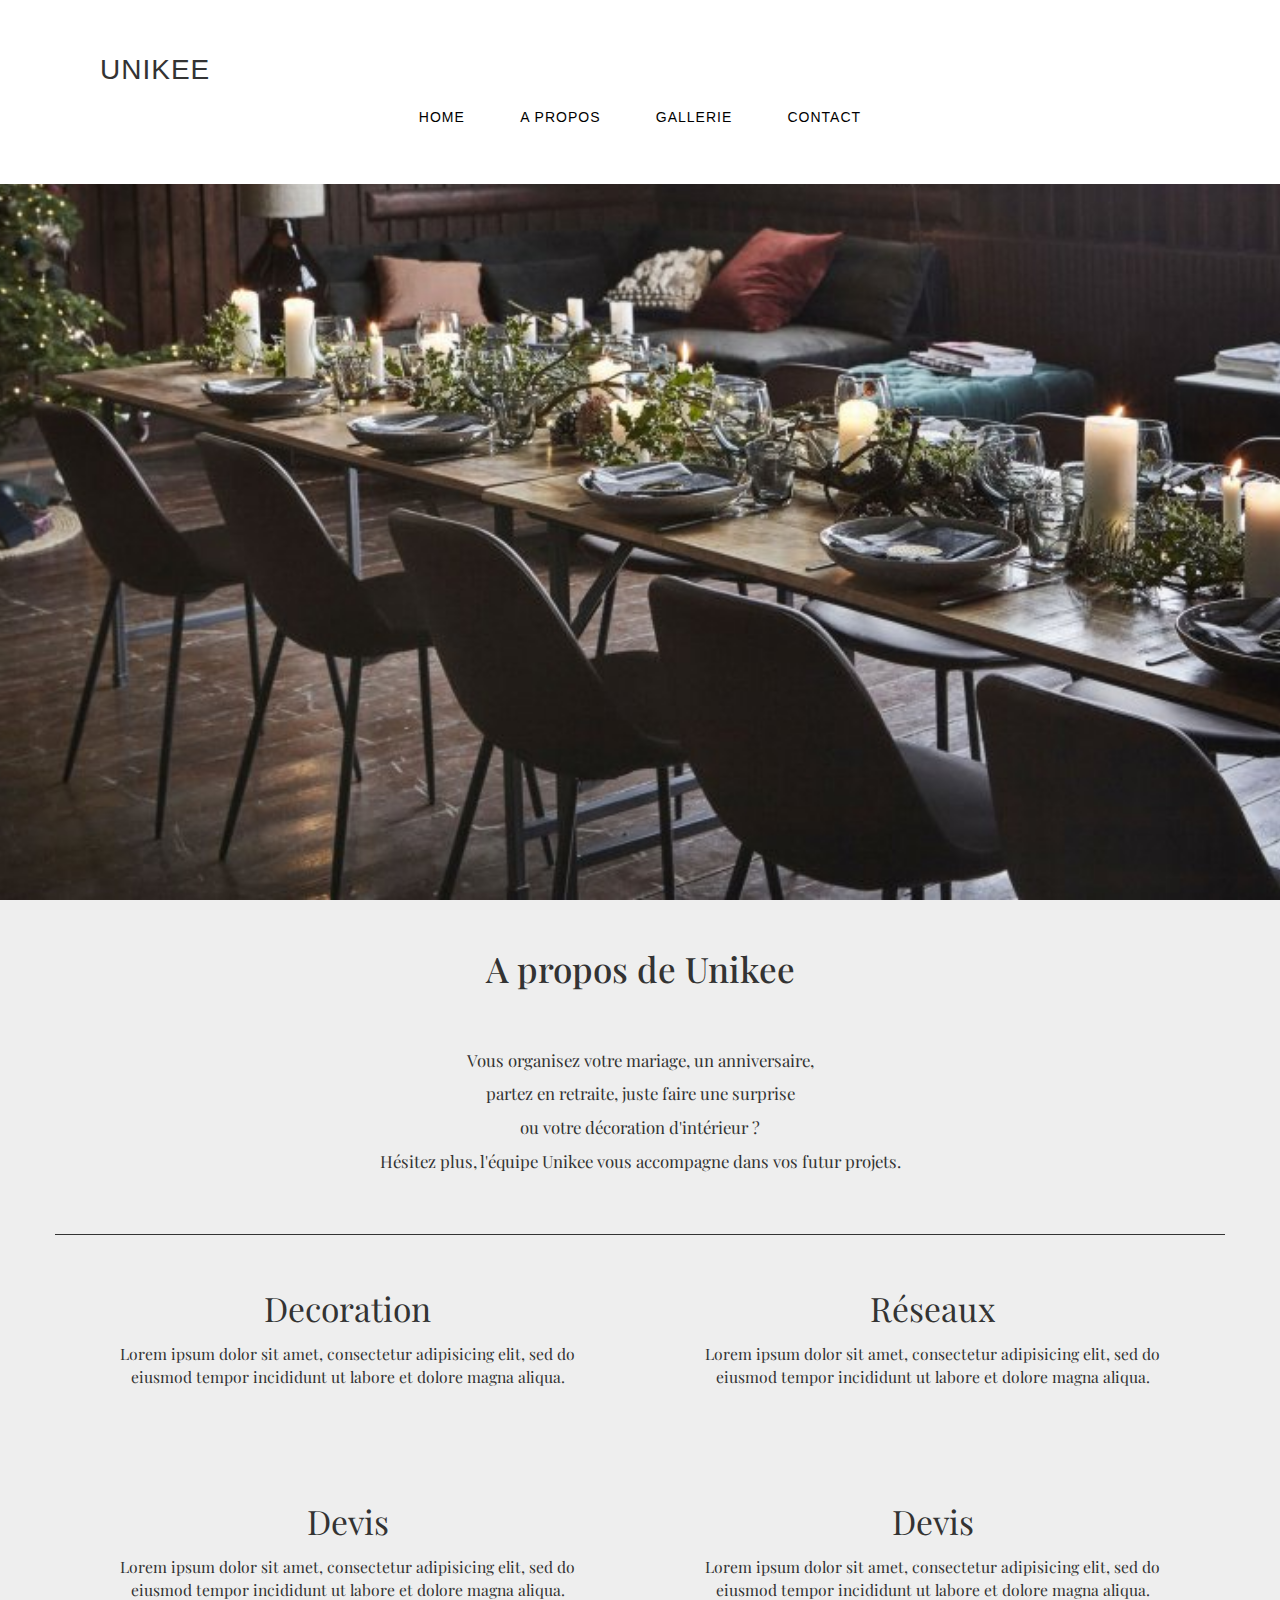
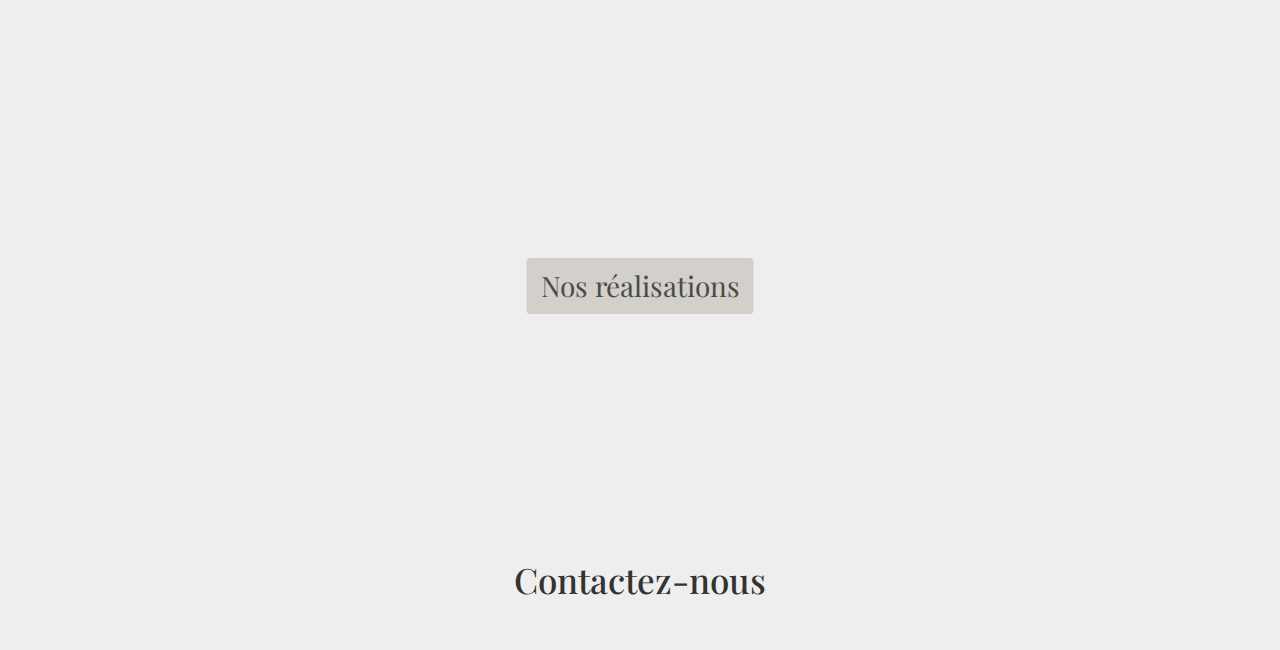
==== pages/home.html @ 41f5111c "first commit" ====
<!DOCTYPE html>
<html>
  <head>
    <meta charset="utf-8">
    <title>Unikee</title>
    <link rel="stylesheet" href="../public/css/bootstrap.min.css">
    <link rel="stylesheet" href="../public/css/main.css">
    <link rel="stylesheet" href="../ionicons.min.css">
    <link href="https://fonts.googleapis.com/css?family=Playfair+Display" rel="stylesheet">
  </head>
  <body>
    <header id="home-site" class="background-image-header">
      <nav>
        <ul class="nav-perso nav-masthead justify-content-center">
          <p class="text-float-left">Unikee</p>
          <li><a href="#home-site">Home</a></li>
          <li><a href="#a-propos-unikee">A propos</a></li>
          <li><a href="portfolio.html">Gallerie</a></li>
          <li><a href="#contactez-nous">Contact</a></li>
        </ul>
      </nav>
    </header>

    <div class="container">
      <section class="row">
        <div class="col-xs-12 col-sm-12 col-md-12 col-lg-12">
          <h1 id="a-propos-unikee">A propos de Unikee</h1>
        </div>

        <div class="content-center-text col-xs-12">
          <p>Vous organisez votre mariage, un anniversaire,</p>
          <p>partez en retraite, juste faire une surprise</p>
          <p>ou votre décoration d'intérieur ?</p>
          <p>Hésitez plus, l'équipe Unikee vous accompagne dans vos futur projets.</p>
        </div>

        <div class="col-xs-6 col-sm-6 col-md-6 col-lg-6">
          <div class="content-col6-square">
            <p class="icon-bootstrap ion-images">Decoration</p>
            <p class="text-col6-square">Lorem ipsum dolor sit amet, consectetur adipisicing elit,
                sed do eiusmod tempor incididunt ut labore et dolore magna aliqua.
            </p>
          </div>
        </div>

        <div class="col-xs-6 col-sm-6 col-md-6 col-lg-6">
          <div class="content-col6-square">
            <p class="icon-bootstrap ion-social-rss-outline">Réseaux</p>
            <p class="text-col6-square">Lorem ipsum dolor sit amet, consectetur adipisicing elit,
                  sed do eiusmod tempor incididunt ut labore et dolore magna aliqua.
            </p>
          </div>
        </div>

        <div class="col-xs-6 col-sm-6 col-md-6 col-lg-6">
          <div class="content-col6-square">
            <p class="icon-bootstrap ion-ios-information-outline">Devis</p>
            <p class="text-col6-square">Lorem ipsum dolor sit amet, consectetur adipisicing elit,
              sed do eiusmod tempor incididunt ut labore et dolore magna aliqua.
            </p>
          </div>
        </div>

        <div class="col-xs-6 col-sm-6 col-md-6 col-lg-6">
          <div class="content-col6-square">
            <p class="icon-bootstrap ion-ios-information-outline">Devis</p>
            <p class="text-col6-square">Lorem ipsum dolor sit amet, consectetur adipisicing elit,
              sed do eiusmod tempor incididunt ut labore et dolore magna aliqua.
            </p>
          </div>
        </div>
      </section>
    </div>

    <section>
      <div class="background-image-gallery">
        <a href="portfolio.html"><button class="btn btn-secondary centered button-style" type="button" name="button">Nos réalisations</button></a>
      </div>
    </section>


    <div class="container">
      <section class="row">
        <div id="contactez-nous" class="col-xs-12 col-sm-12 col-md-12 col-lg-12">
          <h2>Contactez-nous</h2>
        </div>
      </section>
    </div>

  </body>
</html>
---- public/css/main.css ----
*{
  box-sizing: border-box;
}

body{
  margin: 0;
  padding: 0;
  overflow-x: hidden ;
  background-color: #eee;
  font-family: 'Playfair Display', serif;
}

/*/////////////ESPACE NAVBAR/////////////*/

.text-float-left{
  display: flex;
  padding: 0px 100px;
  font-size: 2em;
}

.nav-perso{
  background-color: #fff;
  padding: 50px 0;
  font-family: sans-serif;
  text-align: center;
  text-transform: uppercase;
  font-weight: 500;
  letter-spacing: 1px;
  float: center;
  margin: 0;
  position: fixed;
  top: 0;
  left: 0;
  width: 100%;
  z-index: 2;
}

.nav-perso li{
  display: inline-block;
  list-style: outside none none;
  margin: .5em 1em;
  padding: 0;
}

.nav-perso a{
  padding: .5em 0.8em;
  color: black;
  position: relative;
  text-decoration: none;
  font-size: 1em;
}

.nav-perso a:before,
.nav-perso a:after{
  height: 14px;
  width: 14px;
  position: absolute;
  content: '';
  transition: all 0.35s ease;
  opacity: 0;
}

.nav-perso a:before{
  right: 0;
  top: 0;
  border-right: 1px dotted black;
  border-top: 1px dotted black;
  transform:  rotateY(120deg);

}

.nav-perso a:after {
  left: 0;
  bottom: 0;
  border-left: 1px dotted black;
  border-bottom: 1px dotted black;
  transform: rotateY(120deg);
}

a:hover:before,
a:hover:after{
  transform: translate(0%, 0%);
  opacity: 1;
}

/*/////////////ESPACE BACKGROUND IMAGE/////////////*/

.background-image-header{
  background-image: url("../img/deco.jpg");
  background-size: cover;
  background-position: center;
  background-repeat: no-repeat;
  background-attachment: fixed;
  /*padding: 50px 0;*/
  height: 100vh;
}


/*/////////////TITRE ET TEXTE ABOUT US/////////////*/

h1, h2{
  font-size: 2.5em;
  text-align: center;
  padding: 50px 0px;
  margin:0;
}

.content-center-text{
  padding: 10px 0px 50px;
  text-align: center;
  font-size: 1.2em;
  border-bottom: solid 0.2px;
}
.content-col6-square{
  font-size: 1.6em;
  text-align: center;
  padding: 50px;
}


.icon-bootstrap{
  font-size: 1.5em;
}

.text-col6-square{
  font-size: 0.7em;
}

/*BACKGROUND IMAGE GALLERIE*/

.background-image-gallery{
  background-image: url("../img/ballons.jpg");
  background-size: cover;
  background-position: center;
  background-repeat: no-repeat;
  background-attachment: fixed;
  /* padding: 50px 0; */
  height: 50vh;
  position: relative;
}

.centered{
  position: absolute;
  top: 50%;
  left: 50%;
  transform: translate(-50%, -50%);
}

.button-style{
  font-size: 2em;
  background-color: #D3D0CB;
  color: #4B4C47;
  border: solid 2px #D3D0CB;
  cursor: pointer;
}

.button-style:hover{
  background-color: #eee;
  border: solid 2px #D3D0CB;
  color: #4B4C47;
}


/*CSS PORTFOLIO*/
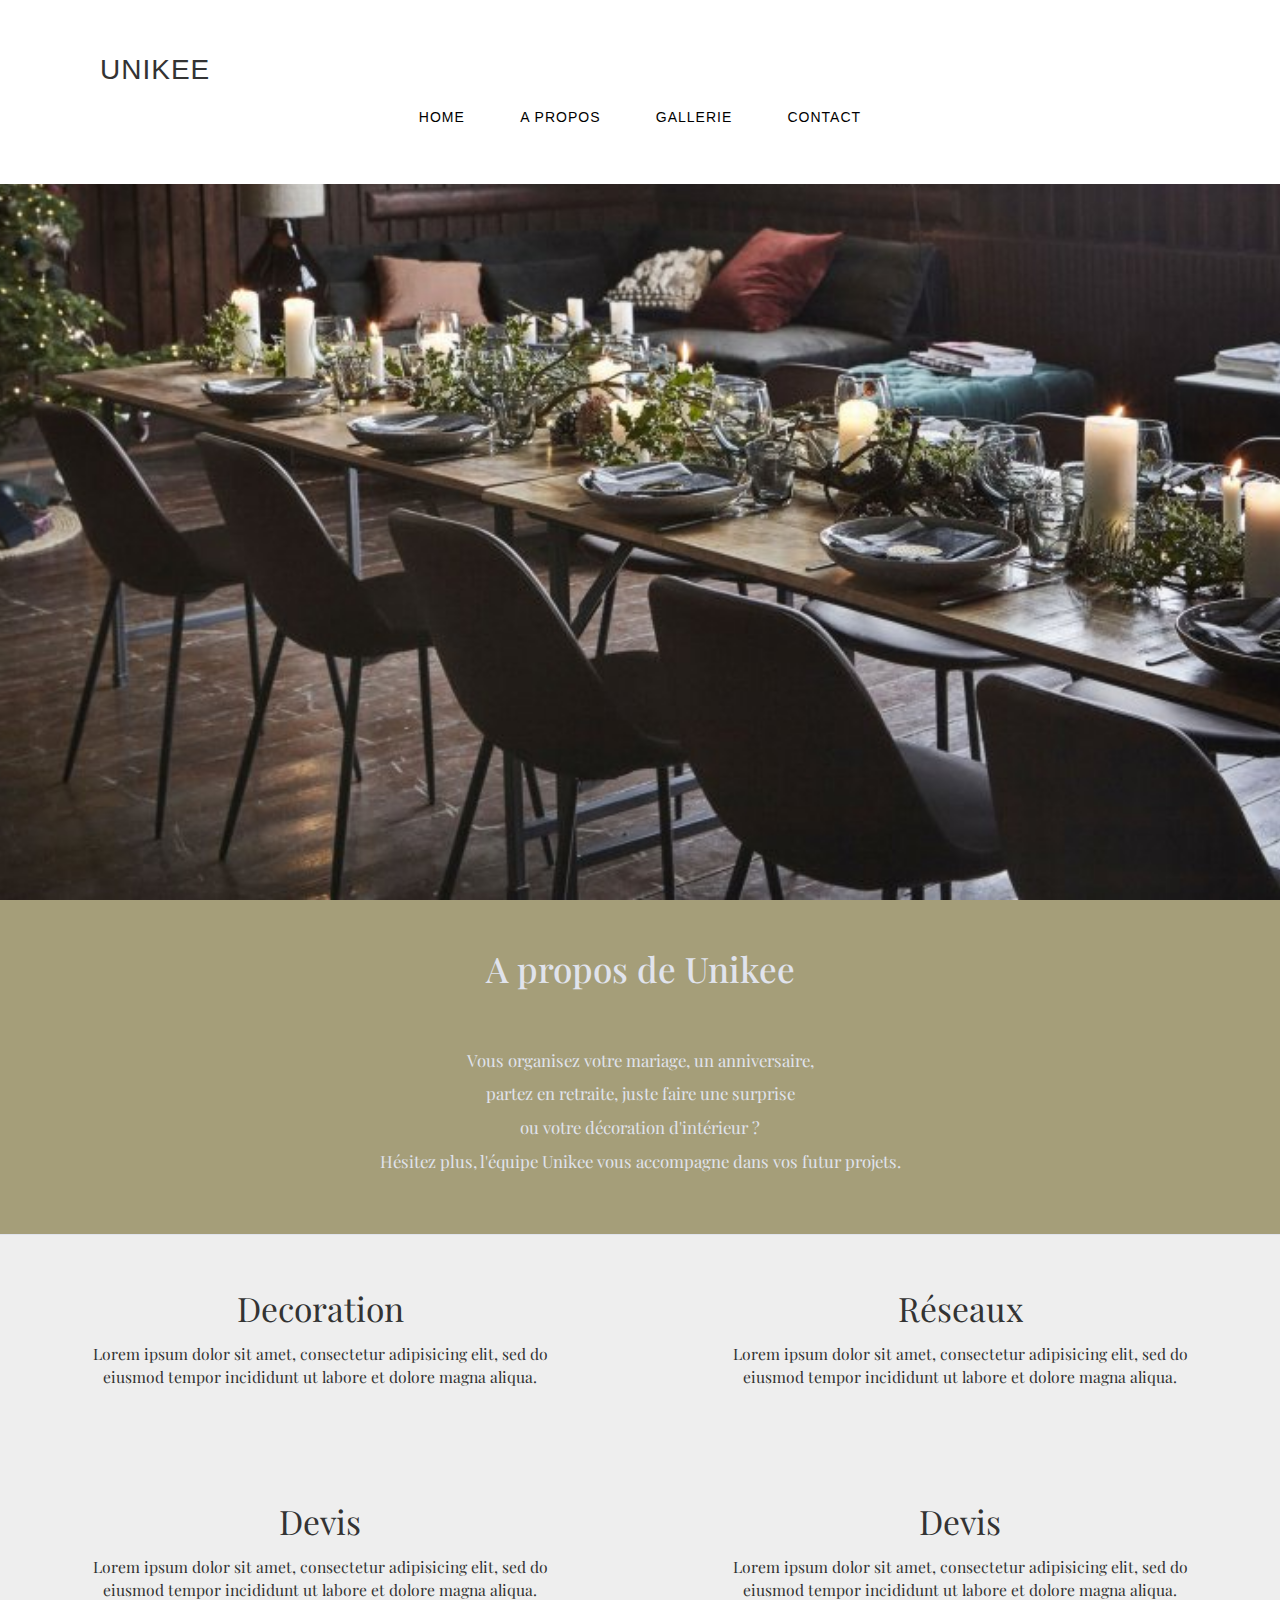
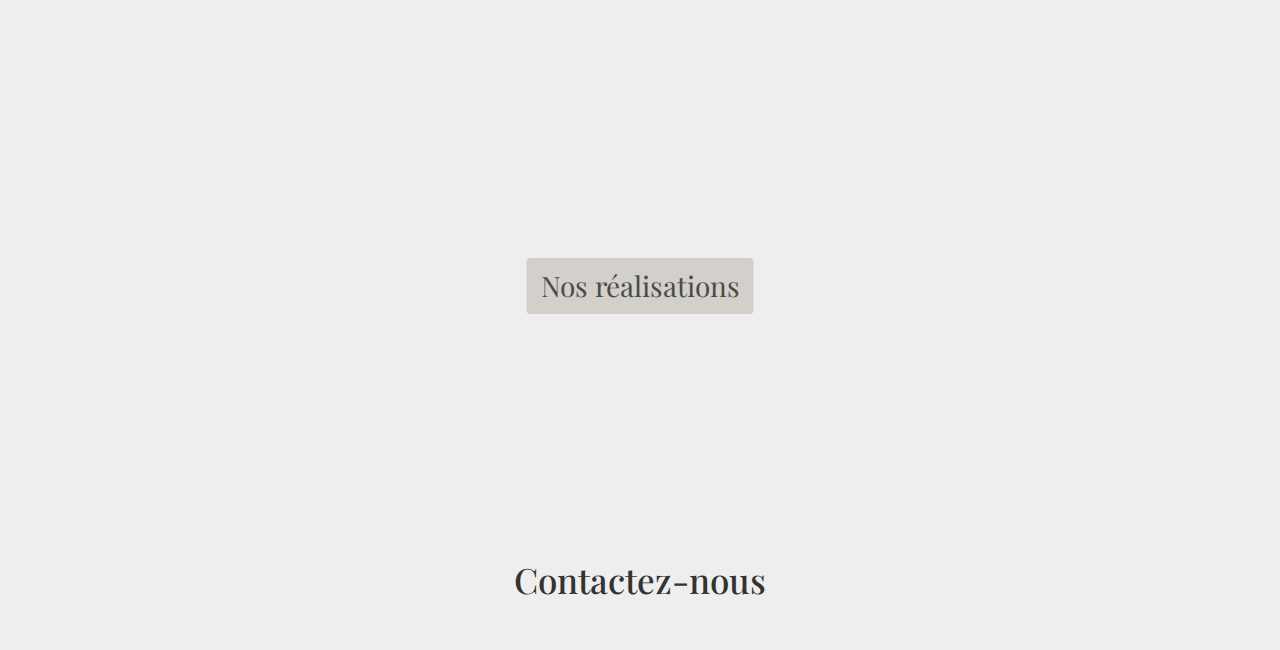
==== commit 23ddcb5d: "push" ====
--- a/pages/home.html
+++ b/pages/home.html
@@ -21,13 +21,13 @@
       </nav>
     </header>
 
-    <div class="container">
+    <div class="container-fluid">
       <section class="row">
-        <div class="col-xs-12 col-sm-12 col-md-12 col-lg-12">
+        <div class="background-content-idk col-xs-12 col-sm-12 col-md-12 col-lg-12">
           <h1 id="a-propos-unikee">A propos de Unikee</h1>
         </div>
 
-        <div class="content-center-text col-xs-12">
+        <div class="background-content-idk content-center-text col-xs-12">
           <p>Vous organisez votre mariage, un anniversaire,</p>
           <p>partez en retraite, juste faire une surprise</p>
           <p>ou votre décoration d'intérieur ?</p>
--- a/public/css/main.css
+++ b/public/css/main.css
@@ -98,6 +98,13 @@
 
 /*/////////////TITRE ET TEXTE ABOUT US/////////////*/
 
+.background-content-idk{
+  background-color: #A59E79;
+  margin-left: 0;
+  margin-right: 0;
+  color: #E0E3EC;
+}
+
 h1, h2{
   font-size: 2.5em;
   text-align: center;
